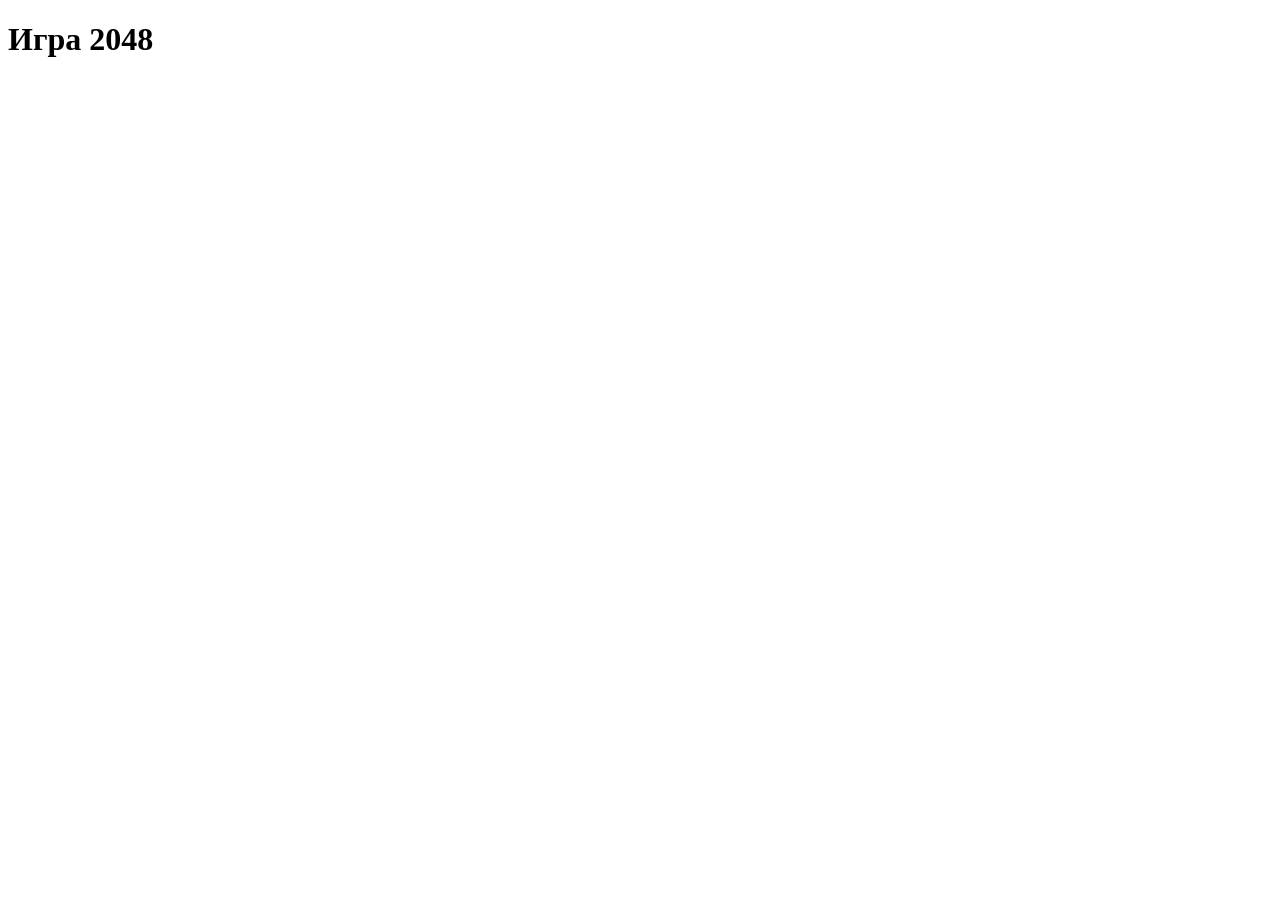
==== index.html @ afe39235 "update" ====
<!doctype html>
<html lang="ru">
<head>
  <meta charset="utf-8" />
  <meta name="viewport" content="width=device-width,initial-scale=1" />
  <link rel="icon" href="favicon.ico" type="image/x-icon">
  <title>2048</title>
</head>
<body>
  <header class="topbar">
    <h1>Игра 2048</h1>
  </header>
</body>
</html>
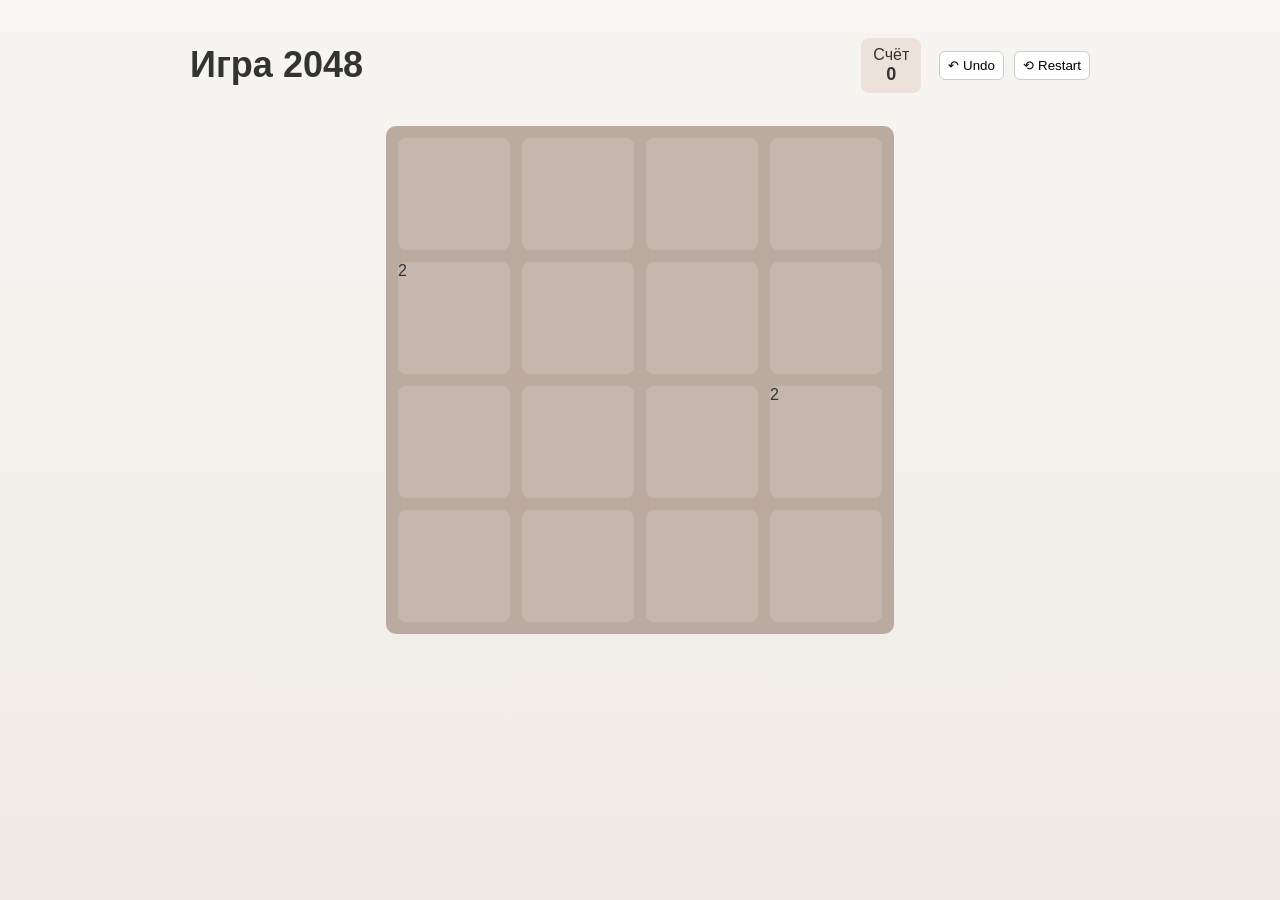
==== commit fecfec33: "update logic" ====
--- a/index.html
+++ b/index.html
@@ -5,10 +5,29 @@
   <meta name="viewport" content="width=device-width,initial-scale=1" />
   <link rel="icon" href="favicon.ico" type="image/x-icon">
   <title>2048</title>
+  <link rel="stylesheet" href="styles.css" />
 </head>
 <body>
   <header class="topbar">
     <h1>Игра 2048</h1>
+    <div class="info">
+      <div class="score-box">
+        <div>Счёт</div>
+        <div id="score">0</div>
+      </div>
+      <div class="controls">
+        <button id="undoBtn" title="Отменить ход">↶ Undo</button>
+        <button id="restartBtn" title="Начать заново">⟲ Restart</button>
+      </div>
+    </div>
   </header>
+
+  <main class="main">
+    <section class="game-area">
+      <div id="grid" class="grid"></div>
+    </section>
+  </main>
+
+  <script src="script.js" defer></script>
 </body>
-</html>
+</html>
--- a/styles.css
+++ b/styles.css
@@ -0,0 +1,58 @@
+:root{
+  --bg: #f4f2ee;
+  --panel: #ece2d9;
+  --accent: #776e65;
+  --tile-size: 112px;
+  --gutter: 12px;
+  --board-size: calc(400 + var(--gutter)*3);
+}
+
+*{box-sizing:border-box}
+html,body{height:100%}
+body{
+  margin:0;
+  font-family: Inter, "Helvetica Neue", Arial, sans-serif;
+  background: linear-gradient(180deg,#f7f5f2,#efeae6);
+  color:#333;
+  display:flex;
+  flex-direction:column;
+  align-items:center;
+  min-height:100vh;
+  padding:20px;
+}
+
+/* Topbar */
+.topbar{
+  width:100%;
+  max-width:900px;
+  display:flex;
+  justify-content:space-between;
+  align-items:center;
+  margin-bottom:16px;
+}
+.topbar h1{position:relative;font-size:36px}
+.info{display:flex;gap:12px;align-items:center}
+.score-box{background:var(--panel);padding:8px 12px;border-radius:8px;text-align:center}
+.score-box div:last-child{font-weight:700;font-size:18px}
+.controls button{margin-left:6px;padding:6px 8px;border-radius:6px;border:1px solid #ccc;background:#fff;cursor:pointer}
+
+/* Game area */
+.main{width:100%;max-width:900px;display:flex;gap:20px;flex-direction:column;align-items:center}
+.game-area{position:relative}
+.grid{
+  width:var(--board-size);
+  height:var(--board-size);
+  background:#bbaaa0;
+  border-radius:10px;
+  padding:var(--gutter);
+  display:grid;
+  grid-template-columns:repeat(4,1fr);
+  grid-gap:var(--gutter);
+}
+.cell{
+  background:rgba(255,255,255,0.15);
+  border-radius:8px;
+  position:relative;
+  min-width:var(--tile-size);
+  min-height:var(--tile-size);
+}
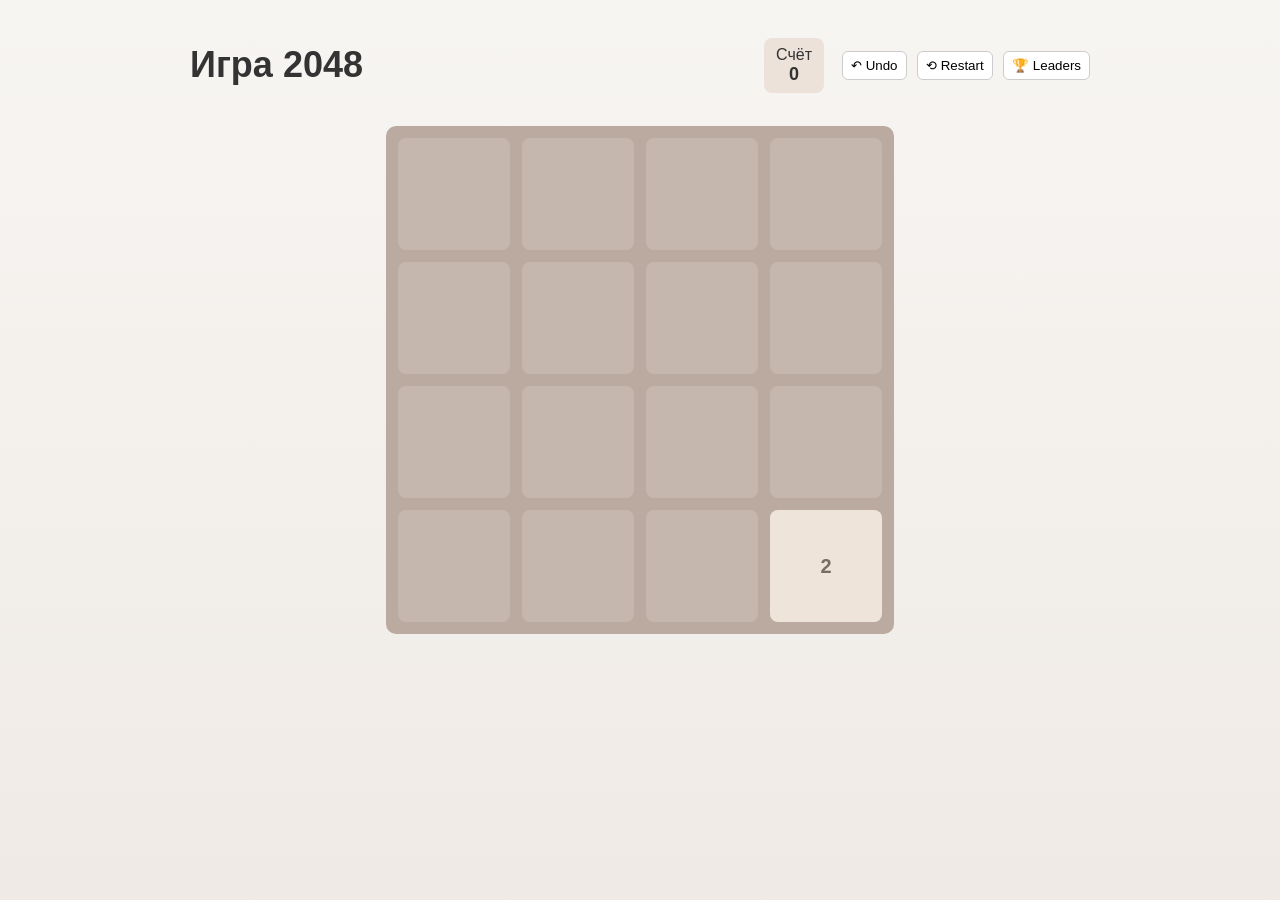
==== commit e8f9b08d: "update leaderboard" ====
--- a/index.html
+++ b/index.html
@@ -18,6 +18,7 @@
       <div class="controls">
         <button id="undoBtn" title="Отменить ход">↶ Undo</button>
         <button id="restartBtn" title="Начать заново">⟲ Restart</button>
+        <button id="leaderBtn" title="Таблица лидеров">🏆 Leaders</button>
       </div>
     </div>
   </header>
@@ -25,9 +26,38 @@
   <main class="main">
     <section class="game-area">
       <div id="grid" class="grid"></div>
+
+      <div id="overlay" class="overlay hidden">
+        <div class="overlay-content" id="gameoverBox">
+          <p id="gameoverMsg">Игра завершена</p>
+          <div id="saveForm">
+            <input id="playerName" placeholder="Введите имя" maxlength="30"/>
+            <div class="overlay-actions">
+              <button id="saveScoreBtn">Сохранить результат</button>
+              <button id="overlayRestartBtn" title="Начать заново">⟲</button>
+            </div>
+          </div>
+          <div id="savedMsg" class="hidden">Ваш рекорд сохранён ✅</div>
+        </div>
+      </div>
     </section>
+
+    <aside id="leaderboardModal" class="modal hidden" aria-hidden="true">
+      <div class="modal-inner">
+        <h2>Таблица лидеров</h2>
+        <table id="leaderboardTable">
+          <thead>
+            <tr><th>#</th><th>Имя</th><th>Очки</th><th>Дата</th></tr>
+          </thead>
+          <tbody></tbody>
+        </table>
+        <div class="modal-actions">
+          <button id="closeLeaderBtn">Закрыть</button>
+        </div>
+      </div>
+    </aside>
   </main>
 
   <script src="script.js" defer></script>
 </body>
-</html>+</html>
--- a/styles.css
+++ b/styles.css
@@ -21,7 +21,6 @@
   padding:20px;
 }
 
-/* Topbar */
 .topbar{
   width:100%;
   max-width:900px;
@@ -36,7 +35,6 @@
 .score-box div:last-child{font-weight:700;font-size:18px}
 .controls button{margin-left:6px;padding:6px 8px;border-radius:6px;border:1px solid #ccc;background:#fff;cursor:pointer}
 
-/* Game area */
 .main{width:100%;max-width:900px;display:flex;gap:20px;flex-direction:column;align-items:center}
 .game-area{position:relative}
 .grid{
@@ -56,3 +54,52 @@
   min-width:var(--tile-size);
   min-height:var(--tile-size);
 }
+
+.tile{
+  position:absolute;
+  inset:0;
+  display:flex;
+  align-items:center;
+  justify-content:center;
+  font-weight:700;
+  font-size:20px;
+  border-radius:8px;
+  transition: transform 160ms ease, opacity 160ms ease;
+  transform-origin:center;
+}
+.tile.new { animation: pop 220ms ease; }
+@keyframes pop { 0%{transform:scale(.2)} 60%{transform:scale(1.06)} 100%{transform:scale(1)} }
+
+.tile.v2{ background:#eee4da; color:#776e65; }
+.tile.v4{ background:#ede0c8; color:#776e65; }
+.tile.v8{ background:#f2b179; color:#fff; }
+.tile.v16{ background:#f59563; color:#fff; }
+.tile.v32{ background:#f67c5f; color:#fff; }
+.tile.v64{ background:#f65e3b; color:#fff; }
+.tile.v128{ background:#edcf72; color:#fff; font-size:18px; }
+.tile.v256{ background:#edcc61; color:#fff; font-size:18px; }
+.tile.v512{ background:#edc850; color:#fff; font-size:18px; }
+.tile.v1024{ background:#edc53f; color:#fff; font-size:16px; }
+.tile.v2048{ background:#edc22e; color:#fff; font-size:16px; }
+
+.overlay{
+  position:absolute;
+  inset:0;
+  background:rgba(0,0,0,0.45);
+  display:flex;
+  align-items:center;
+  justify-content:center;
+}
+.overlay.hidden{display:none}
+.overlay-content{
+  background:#fff;padding:18px;border-radius:10px;min-width:280px;text-align:center;
+}
+.overlay-actions{display:flex;gap:8px;justify-content:center;margin-top:8px}
+.overlay input{padding:8px;width:190px;border-radius:6px;border:1px solid #ccc}
+
+.modal{position:fixed;left:50%;top:50%;transform:translate(-50%,-50%);background:#fff;padding:14px;border-radius:10px;box-shadow:0 10px 30px rgba(0,0,0,.15);width:90%;max-width:520px;z-index:40}
+.modal.hidden{display:none}
+.modal table{width:100%;border-collapse:collapse}
+.modal th, .modal td{padding:8px;border-bottom:1px solid #eee;text-align:left}
+.modal-actions{display:flex;justify-content:flex-end;margin-top:8px}
+
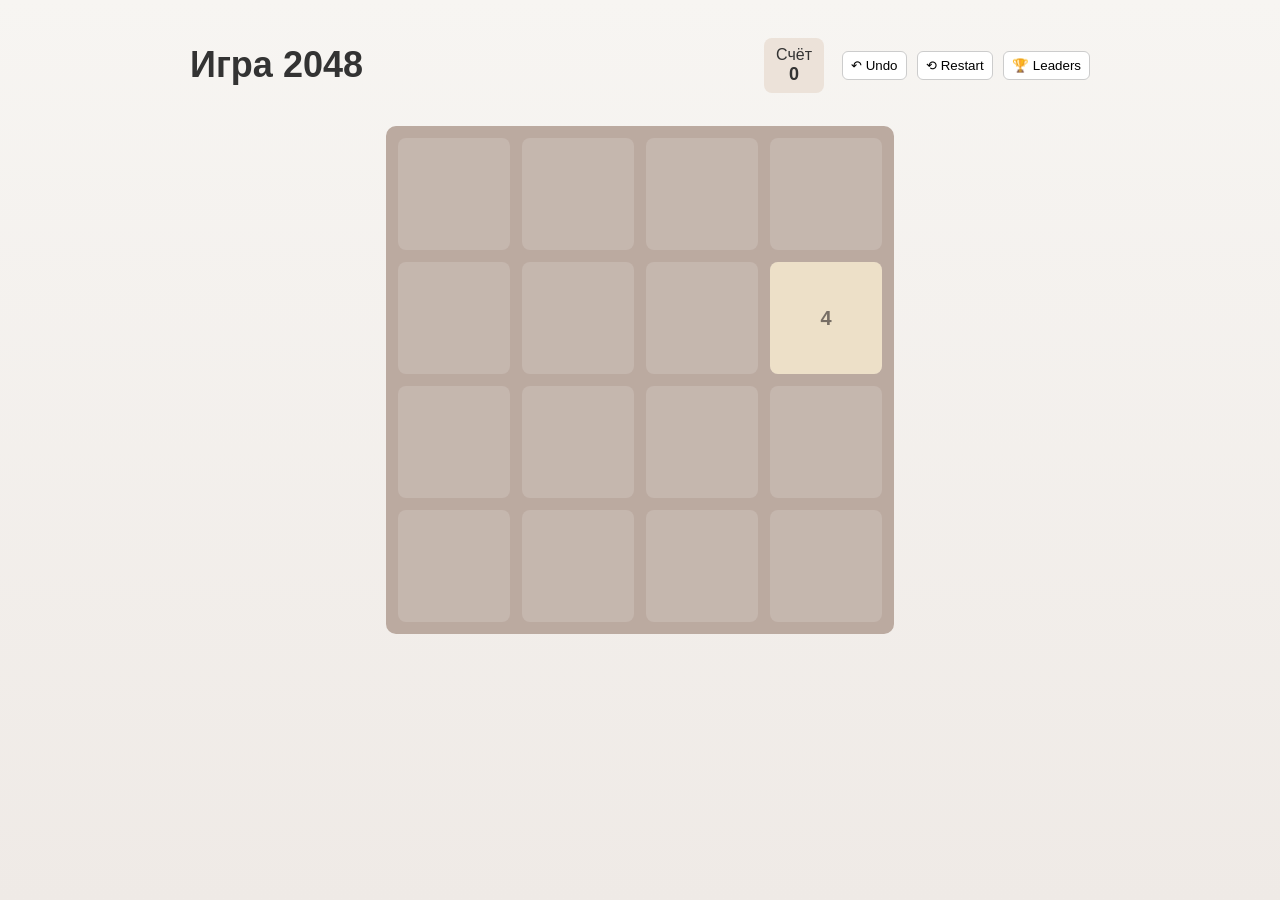
==== commit ba4944cb: "update mobile controls" ====
--- a/index.html
+++ b/index.html
@@ -58,6 +58,15 @@
     </aside>
   </main>
 
+  <nav id="mobileControls" class="mobile-controls">
+    <button data-dir="up">↑</button>
+    <div>
+      <button data-dir="left">←</button>
+      <button data-dir="down">↓</button>
+      <button data-dir="right">→</button>
+    </div>
+  </nav>
+
   <script src="script.js" defer></script>
 </body>
 </html>
--- a/styles.css
+++ b/styles.css
@@ -103,3 +103,13 @@
 .modal th, .modal td{padding:8px;border-bottom:1px solid #eee;text-align:left}
 .modal-actions{display:flex;justify-content:flex-end;margin-top:8px}
 
+.mobile-controls{
+  display:none;
+  position:fixed;
+  right:18px;
+  bottom:18px;
+  gap:8px;
+  z-index:30;
+  align-items:center;
+}
+.mobile-controls button{padding:10px 12px;border-radius:8px;border:none;background:#fff;box-shadow:0 6px 18px rgba(0,0,0,.12);font-size:18px}
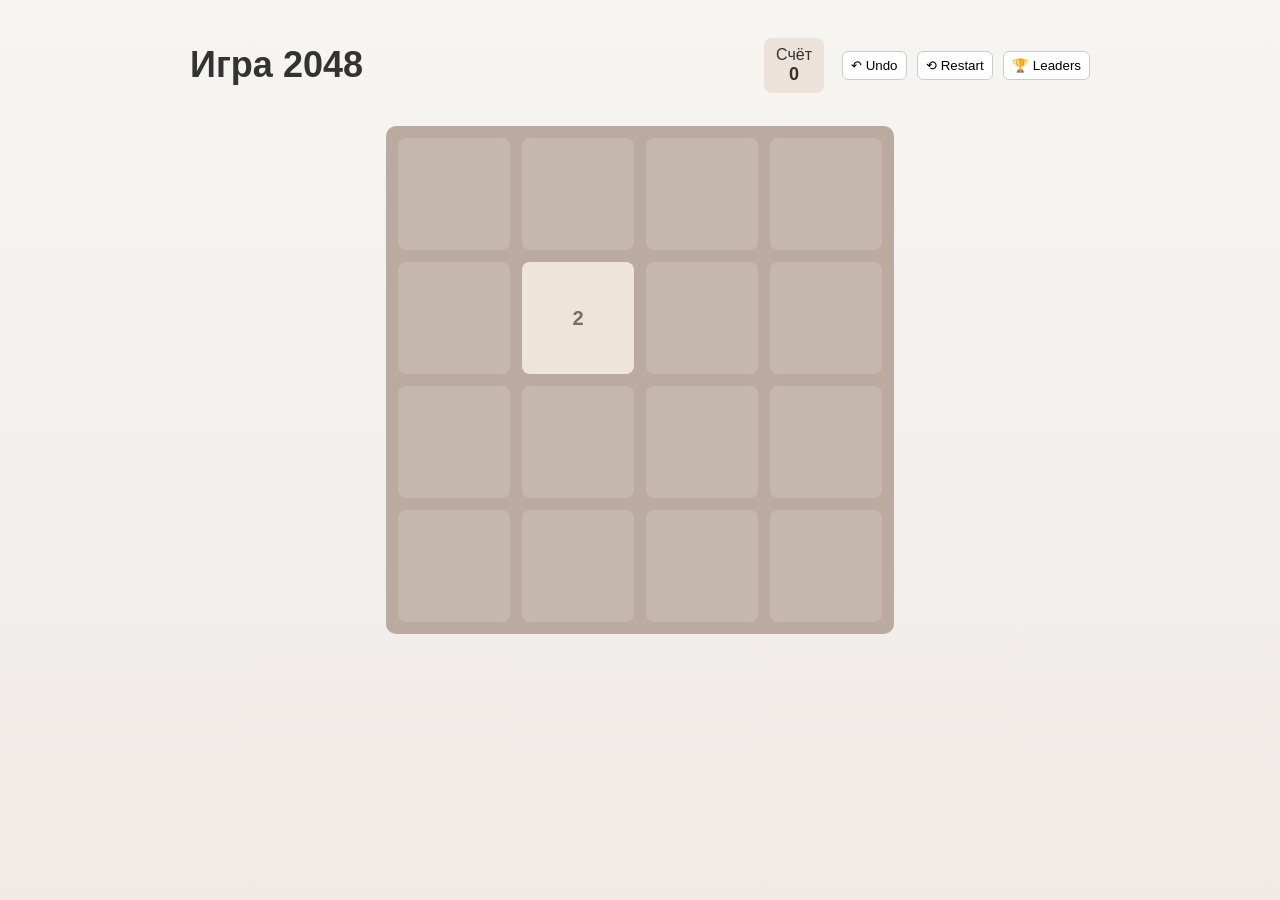
==== commit 601f074f: "update modules" ====
--- a/index.html
+++ b/index.html
@@ -67,6 +67,6 @@
     </div>
   </nav>
 
-  <script src="script.js" defer></script>
+  <script type="module" src="js/main.js"></script>
 </body>
 </html>
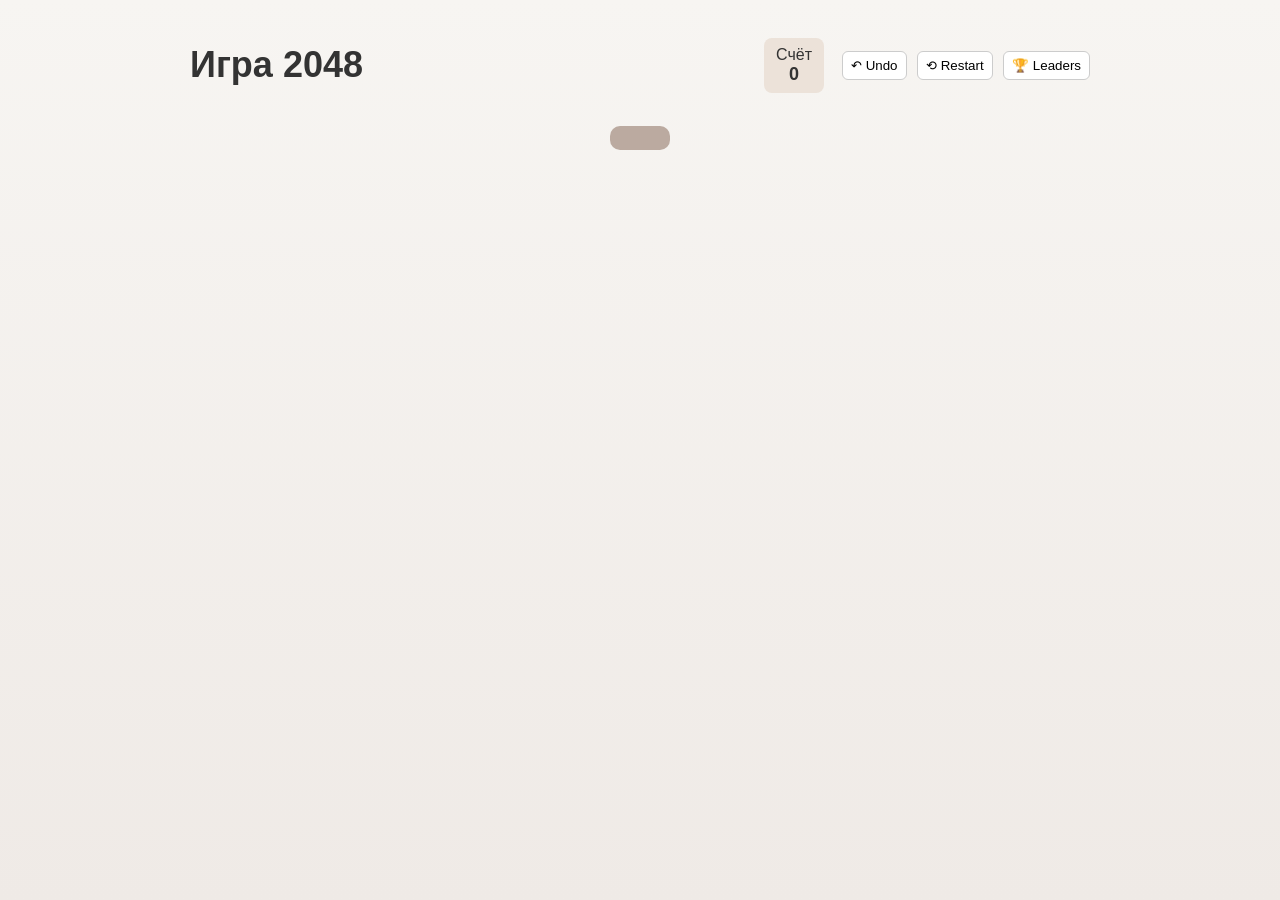
==== commit c9cec0f4: "Update index.html" ====
--- a/index.html
+++ b/index.html
@@ -2,7 +2,7 @@
 <html lang="ru">
 <head>
   <meta charset="utf-8" />
-  <meta name="viewport" content="width=device-width,initial-scale=1" />
+  <meta name="viewport" content="width=device-width,initial-scale=1.0"/>
   <link rel="icon" href="favicon.ico" type="image/x-icon">
   <title>2048</title>
   <link rel="stylesheet" href="styles.css" />
--- a/styles.css
+++ b/styles.css
@@ -113,3 +113,23 @@
   align-items:center;
 }
 .mobile-controls button{padding:10px 12px;border-radius:8px;border:none;background:#fff;box-shadow:0 6px 18px rgba(0,0,0,.12);font-size:18px}
+
+@media (max-width:700px){
+  :root{
+    --tile-size: 74px;
+    --gutter: 10px;
+    --board-size: calc(256px + var(--gutter)*3);
+  }
+  .topbar{
+    flex-direction:column;
+    align-items:flex-start;
+    gap:8px;
+  }
+  .mobile-controls{
+    display:flex;
+  }
+  .grid{
+    width:var(--board-size);
+    height:var(--board-size);
+  }
+}
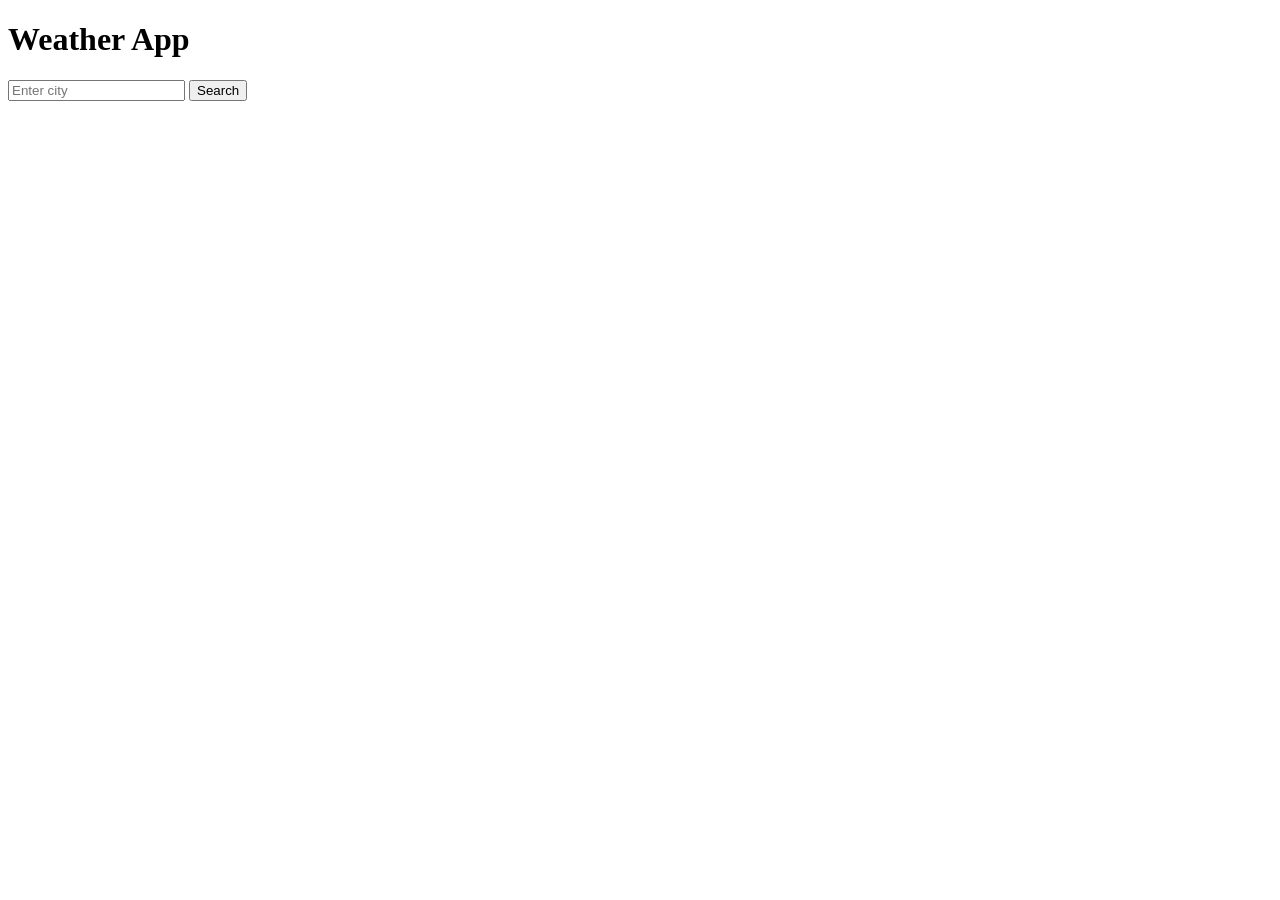
==== commit 43fb8f2e: "index update" ====
--- a/index.html
+++ b/index.html
@@ -1,72 +1,22 @@
-<!doctype html>
-<html lang="ru">
+<!DOCTYPE html>
+<html lang="en">
 <head>
-  <meta charset="utf-8" />
-  <meta name="viewport" content="width=device-width,initial-scale=1.0"/>
+  <meta charset="UTF-8" />
   <link rel="icon" href="favicon.ico" type="image/x-icon">
-  <title>2048</title>
-  <link rel="stylesheet" href="styles.css" />
+  <title>Weather App</title>
+  <link rel="stylesheet" href="style.css">
 </head>
 <body>
-  <header class="topbar">
-    <h1>Игра 2048</h1>
-    <div class="info">
-      <div class="score-box">
-        <div>Счёт</div>
-        <div id="score">0</div>
-      </div>
-      <div class="controls">
-        <button id="undoBtn" title="Отменить ход">↶ Undo</button>
-        <button id="restartBtn" title="Начать заново">⟲ Restart</button>
-        <button id="leaderBtn" title="Таблица лидеров">🏆 Leaders</button>
-      </div>
-    </div>
-  </header>
+  <div class="app">
+  <h1>Weather App</h1>
 
-  <main class="main">
-    <section class="game-area">
-      <div id="grid" class="grid"></div>
+  <div class="search">
+    <input id="cityInput" placeholder="Enter city">
+    <button id="searchBtn">Search</button>
+  </div>
 
-      <div id="overlay" class="overlay hidden">
-        <div class="overlay-content" id="gameoverBox">
-          <p id="gameoverMsg">Игра завершена</p>
-          <div id="saveForm">
-            <input id="playerName" placeholder="Введите имя" maxlength="30"/>
-            <div class="overlay-actions">
-              <button id="saveScoreBtn">Сохранить результат</button>
-              <button id="overlayRestartBtn" title="Начать заново">⟲</button>
-            </div>
-          </div>
-          <div id="savedMsg" class="hidden">Ваш рекорд сохранён ✅</div>
-        </div>
-      </div>
-    </section>
-
-    <aside id="leaderboardModal" class="modal hidden" aria-hidden="true">
-      <div class="modal-inner">
-        <h2>Таблица лидеров</h2>
-        <table id="leaderboardTable">
-          <thead>
-            <tr><th>#</th><th>Имя</th><th>Очки</th><th>Дата</th></tr>
-          </thead>
-          <tbody></tbody>
-        </table>
-        <div class="modal-actions">
-          <button id="closeLeaderBtn">Закрыть</button>
-        </div>
-      </div>
-    </aside>
-  </main>
-
-  <nav id="mobileControls" class="mobile-controls">
-    <button data-dir="up">↑</button>
-    <div>
-      <button data-dir="left">←</button>
-      <button data-dir="down">↓</button>
-      <button data-dir="right">→</button>
-    </div>
-  </nav>
-
+  <div id="weather"></div>
+</div>
   <script type="module" src="js/main.js"></script>
 </body>
 </html>
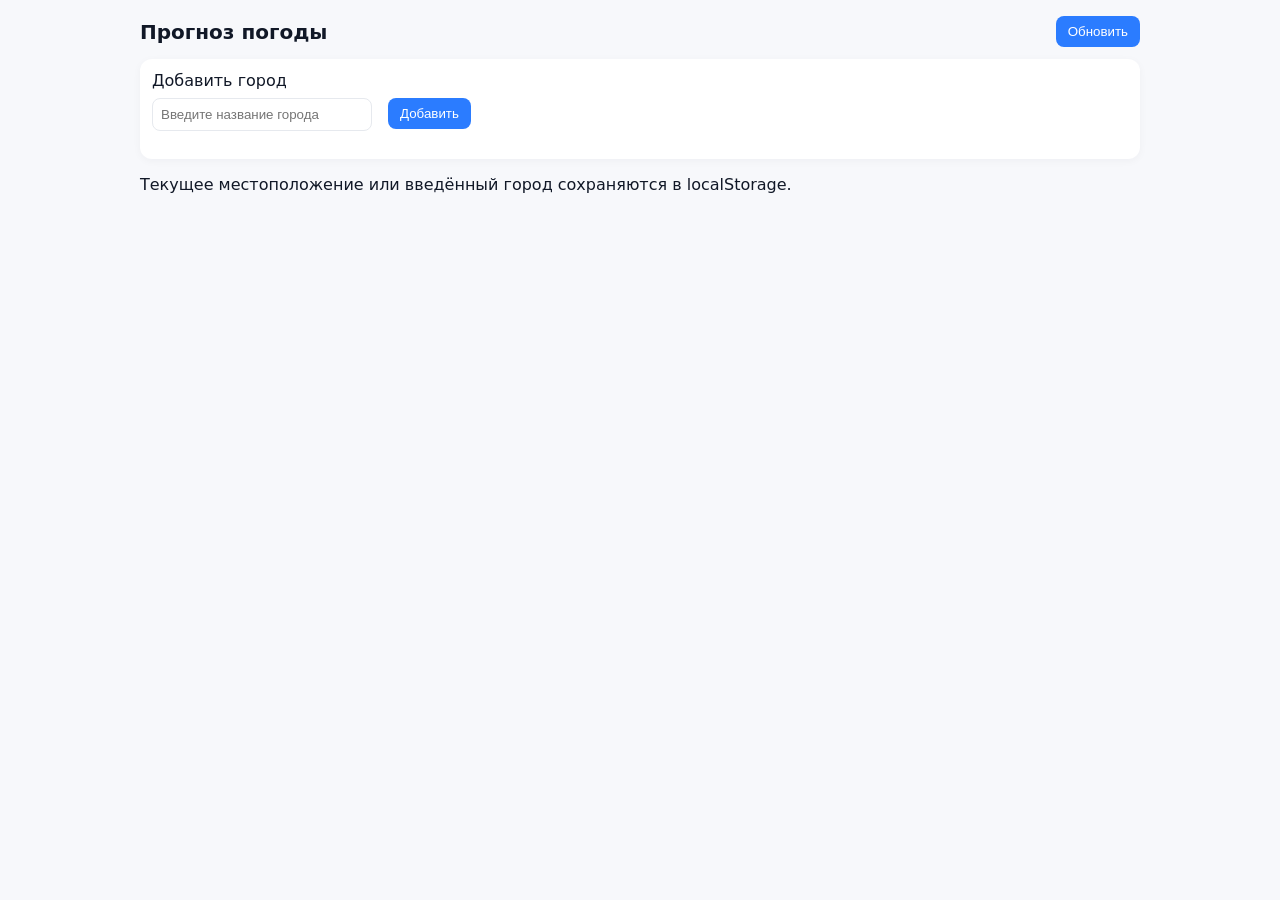
==== commit 6f607cf8: "UI update" ====
--- a/index.html
+++ b/index.html
@@ -1,22 +1,56 @@
-<!DOCTYPE html>
-<html lang="en">
+<!doctype html>
+<html lang="ru">
 <head>
-  <meta charset="UTF-8" />
+  <meta charset="utf-8" />
+  <meta name="viewport" content="width=device-width,initial-scale=1" />
   <link rel="icon" href="favicon.ico" type="image/x-icon">
-  <title>Weather App</title>
-  <link rel="stylesheet" href="style.css">
+  <title>Weather Lab</title>
+  <link rel="stylesheet" href="styles.css" />
 </head>
 <body>
-  <div class="app">
-  <h1>Weather App</h1>
+  <main class="app">
+    <header class="app__header">
+      <h1>Прогноз погоды</h1>
+      <div class="controls">
+        <button id="refreshBtn">Обновить</button>
+      </div>
+    </header>
 
-  <div class="search">
-    <input id="cityInput" placeholder="Enter city">
-    <button id="searchBtn">Search</button>
-  </div>
+    <section id="status" class="status"></section>
 
-  <div id="weather"></div>
-</div>
+    <section class="add-city">
+      <form id="cityForm" autocomplete="off">
+        <label for="cityInput">Добавить город</label>
+        <div class="autocomplete">
+          <input id="cityInput" name="city" placeholder="Введите название города" />
+          <ul id="suggestions" class="suggestions hidden"></ul>
+        </div>
+        <div class="error" id="cityError"></div>
+        <button type="submit">Добавить</button>
+      </form>
+    </section>
+
+    <section id="locations" class="locations"></section>
+
+    <footer class="app__footer">
+      <p>Текущее местоположение или введённый город сохраняются в localStorage.</p>
+    </footer>
+  </main>
+
+  <template id="locationCardTemplate">
+    <article class="card">
+      <header class="card__header">
+        <h2 class="card__title"></h2>
+        <button class="card__remove" title="Удалить">✖</button>
+      </header>
+      <div class="card__body">
+        <div class="loading">Загрузка...</div>
+        <div class="error hidden"></div>
+        <ul class="forecast-list"></ul>
+      </div>
+    </article>
+  </template>
+
   <script type="module" src="js/main.js"></script>
 </body>
 </html>
--- a/styles.css
+++ b/styles.css
@@ -0,0 +1,51 @@
+:root{
+  --bg:#f7f8fb;
+  --card:#ffffff;
+  --accent:#2b7cff;
+  --muted:#6b7280;
+  --danger:#e05252;
+  --radius:12px;
+}
+
+*{box-sizing:border-box}
+body{
+  margin:0;
+  font-family: Inter, system-ui, -apple-system, "Segoe UI", Roboto, "Helvetica Neue", Arial;
+  background:var(--bg);
+  color:#111827;
+  -webkit-font-smoothing:antialiased;
+  -moz-osx-font-smoothing:grayscale;
+  padding:16px;
+}
+
+.app{max-width:1000px;margin:0 auto;}
+
+.app__header{
+  display:flex;
+  justify-content:space-between;
+  align-items:center;
+  gap:16px;
+  margin-bottom:12px;
+}
+.app__header h1{font-size:1.25rem;margin:0}
+.controls button{
+  background:var(--accent);
+  color:#fff;border:0;padding:8px 12px;border-radius:8px;cursor:pointer;
+}
+.controls button:active{transform:translateY(1px)}
+
+.status{margin:8px 0;color:var(--muted);font-size:0.95rem}
+
+.add-city{
+  background:var(--card);
+  padding:12px;border-radius:var(--radius);
+  box-shadow:0 2px 8px rgba(16,24,40,0.04);
+  margin-bottom:12px;
+}
+
+.add-city form{display:flex;gap:8px;align-items:flex-start;flex-wrap:wrap}
+.add-city label{width:100%}
+.add-city input{
+  padding:8px;border-radius:8px;border:1px solid #e6e9ee;min-width:220px;
+}
+.add-city button{padding:8px 12px;border-radius:8px;border:0;background:var(--accent);color:#fff;cursor:pointer}
